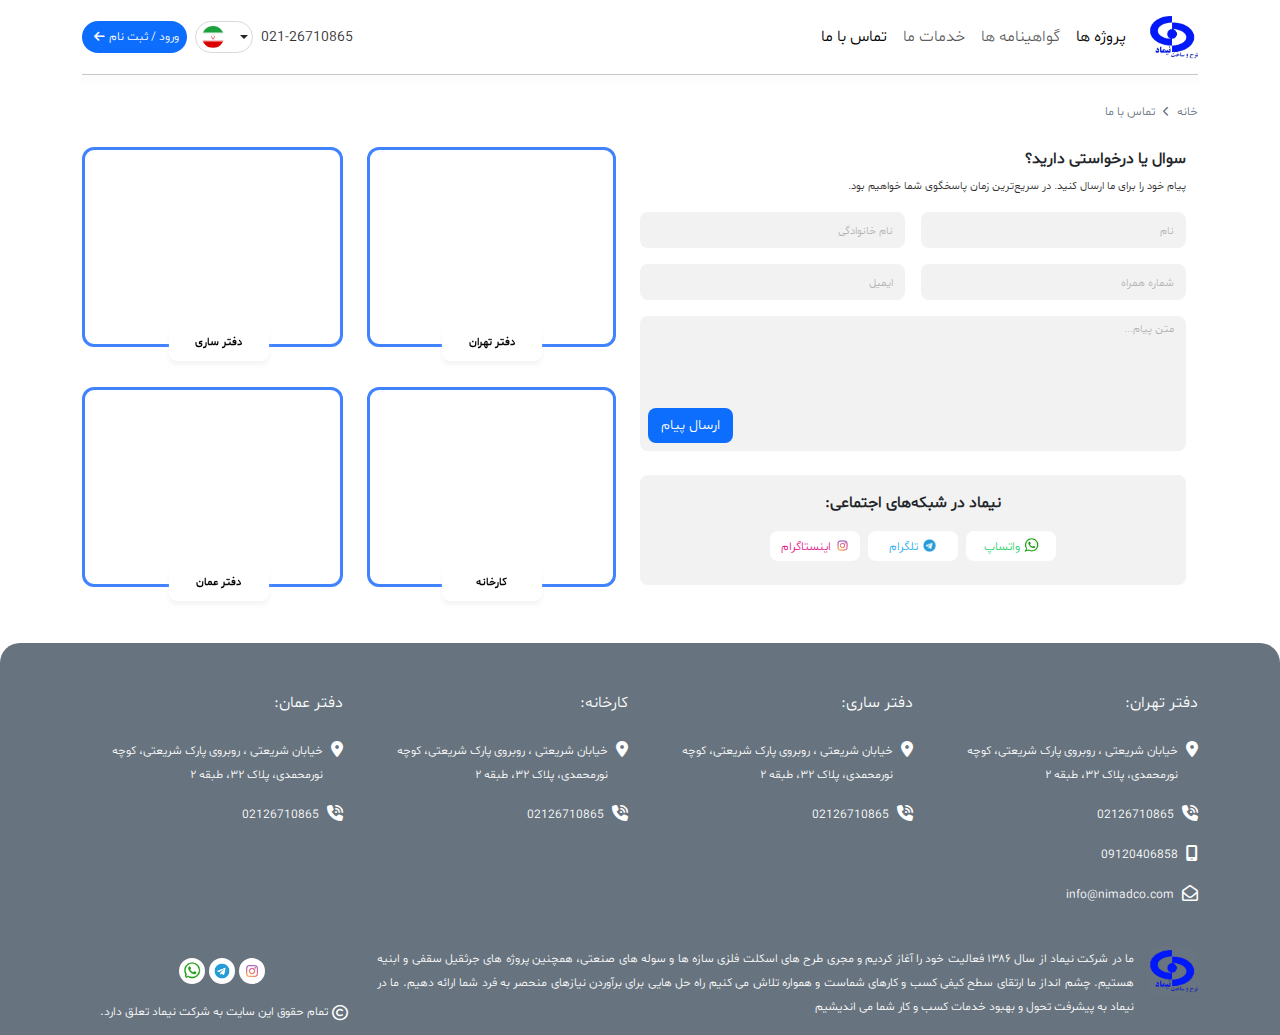
==== Nimad/contact.html @ c2ef2b97 "make contactUs" ====
<!DOCTYPE html>
<html lang="en">

<head>
  <meta charset="UTF-8">
  <meta http-equiv="X-UA-Compatible" content="IE=edge">
  <meta name="viewport" content="width=device-width, initial-scale=1.0">

  <link rel="stylesheet" href="./assets/css/bootstrap.rtl.min.css">
  <link rel="stylesheet" href="./assets/swiper/css/swiper-bundle.min.css">
  <link rel="stylesheet" href="./assets/fonts/Roboto/Roboto-Regular.ttf">
  <link rel="stylesheet" href="./assets/fonts/fontawesome-web/fontawesome-free-6.6.0-web/css/all.min.css">
  <link rel="stylesheet" href="./assets/css/fonts.css">
  <link rel="stylesheet" href="./assets/fonts/fontawesome-free-6.6.0-web/css/all.min.css">
  <link rel="stylesheet" href="./assets/css/style.css">
  <title>Nimad</title>
</head>

<body dir="rtl">
    <header>
      <nav class="navbar navbar-expand-lg">
        <div class="container">
          <a class="navbar-brand navbar-logo" href="index.html">
            <img src="./assets/img/nimadlogo.png" alt="logo" class="img-fluid logo">
          </a>
          <button class="navbar-toggler" type="button" data-bs-toggle="collapse" data-bs-target="#navbarSupportedContent"
            aria-controls="navbarSupportedContent" aria-expanded="false" aria-label="Toggle navigation">
            <span class="navbar-toggler-icon"></span>
          </button>
          <div class="collapse navbar-collapse" id="navbarSupportedContent">
            <ul class="navbar-nav me-auto mb-2 mb-lg-0">
              <li class="nav-item">
                <a class="nav-link active" aria-current="page" href="#">پروژه ها</a>
              </li>
              <li class="nav-item">
                <a class="nav-link" href="#">گواهینامه ها</a>
              </li>
              <li class="nav-item">
                <a class="nav-link" href="#"> خدمات ما</a>
              </li>
              <li class="nav-item">
                <a class="nav-link active" href="#">تماس با ما</a>
              </li>
            </ul>
            <div class="d-flex justify-content-center align-items-center gap-2">
              <div class="phone-number">
                <a href="tel:021-26710865">021-26710865</a>
              </div>
              <div class="dropdown-center change-lang d-flex">
                <a class="nav-link dropdown-toggle d-flex justify-content-center align-items-center flex-row-reverse gap-3"
                  href="#" id="languageDropdown" role="button" data-bs-toggle="dropdown" aria-expanded="false">
                  <img src="./assets/img/64px-Flag_of_Iran.svg.png" alt="iran-flag" srcset="" class="rounded-circle">
                </a>
                <ul class="dropdown-menu change-lang-menu" aria-labelledby="languageDropdown">
                  <li>
                    <a class="dropdown-item" href="#">
                      <img src="./assets/img/64px-Flag_of_Iran.svg.png" alt="iran-flag" srcset="" class="rounded-circle">
                    </a>
                  </li>
                  <li>
                    <a class="dropdown-item" href="#">
                      <img src="./assets/img/64px-Flag_of_the_United_Kingdom.png" alt="england-flag" srcset=""
                        class="rounded-circle">
                    </a>
                  </li>
                </ul>
              </div>
              <div class="register-login bg-primary d-flex align-items-center justify-content-center">
                <span class="d-flex align-items-center justify-content-center">
                  <a href="#">ورود / ثبت نام</a>
                  <i class="fa-solid fa-arrow-left mx-1"></i>
                </span>
              </div>
            </div>
          </div>
        </div>
      </nav>
      <div class="container">
        <hr class="header-line m-0">
      </div>
    </header>

    <section class="mt-4">
        <div class="container">
            <div class="above-link">
                <a href="index.html" class="link--color" style="font-size: 12px;">خانه</a>
                <i class="fa-solid fa-chevron-left p-1" style="font-size: 10px;"></i>
                <a href="contact.html" class="link--color" style="font-size: 12px;">تماس با ما</a>
            </div>
        </div>
    </section>


    <section class="mt-4">
        <div class="container">
            <div class="row m-0">
                <div class="col-12 col-md-6 col-lg-6 col-xl-6 pe-0">
                    <strong>سوال یا درخواستی دارید؟</strong>
                    <p style="font-size: 11px;" class="font-color mt-2">پیام خود را برای ما ارسال کنید. در سریع‌ترین زمان پاسخگوی شما خواهیم بود.</p>

                    <form class="contact-us-form" id="ContactUs">
                        <div class="d-flex gap-3 mb-3">
                          <input type="text" class="form-control input--bg border-0 rounded-3" id="firstName" placeholder="نام">
                          <input type="text" class="form-control input--bg border-0 rounded-3" id="lastName" placeholder="نام خانوادگی">
                        </div>
                        <div class="d-flex gap-3 mb-3">
                            <input type="text" class="form-control input--bg border-0 rounded-3" id="Mobile" placeholder="شماره همراه">
                            <input type="text" class="form-control input--bg border-0 rounded-3" id="Emial" placeholder="ایمیل">
                        </div>
                        <div class="message-box">
                            <textarea class="form-control input--bg border-0 rounded-bottom-0 rounded-top-3" id="messageArea" rows="3" placeholder="متن پیام..."></textarea>
                            <div class="submit-btn input--bg p-2 rounded-bottom-3">
                                <button type="submit" class="btn bg-primary text-white rounded-3" style="font-size: 14px;">ارسال پیام</button>
                            </div>
                        </div>
                    </form>

                    <div class="socila-media-box mt-4">
                        <div class="input--bg rounded-3">
                            <strong class="d-flex justify-content-center p-3">نیماد در شبکه‌های اجتماعی:</strong>
                            <div class="follow-on-social d-flex justify-content-center gap-2 pb-4">
                                <div class="whatsapp social-img bg-white rounded-3 d-flex justify-content-center align-items-center">
                                    <a href="#">
                                        <img src="/Nimad/assets/img/Whatsapp.png"  alt="whatsapp" srcset="">
                                        <span style="color:#25d366;font-size:12px">واتساپ</span>
                                    </a>
                                </div>
                                <div class="telegram social-img bg-white rounded-3 d-flex justify-content-center align-items-center">
                                    <a href="#">
                                        <img src="/Nimad/assets/img/Telegram.png"  alt="telegram" srcset="">
                                        <span style="color:#2aabee;font-size:12px">تلگرام</span>
                                    </a>
                                </div>
                                <div class="instagram social-img bg-white rounded-3 d-flex justify-content-center align-items-center">
                                    <a href="#">
                                        <img src="/Nimad/assets/img/instagram.png" alt="instagram" srcset="">
                                        <span style="color:#e21484;font-size:12px">اینستاگرام</span>
                                    </a>
                                </div>
                            </div>
                        </div>
                    </div>


                </div>
                <div class="col-12 col-md-6 col-lg-6 col-xl-6 pe-0">
                    <div class="row m-0 locations">
                      <div class="col-12 col-md-6 col-lg-6 col-xl-6 no-padding position-relative map-frame">
                        <iframe src="https://www.google.com/maps/embed?pb=!1m18!1m12!1m3!1d31740793.665716503!2d44.03292316937886!3d32.427908045393675!2m3!1f0!2f0!3f0!3m2!1i1024!2i768!4f13.1!3m3!1m2!1s0x3f8e0505ed1da971%3A0xa52694586902e38d!2sIran!5e0!3m2!1sen!2s!4v1694692237275!5m2!1sen!2s"
                          width="100%" height="200" style="border:3px solid #4182ff; border-radius: 12px;" allowfullscreen="" loading="lazy" referrerpolicy="no-referrer-when-downgrade"></iframe>
                          <span class="text-black d-flex justify-content-center bg-white rounded-3 font-color">دفتر تهران</span>
                      </div>
                      <div class="col-12 col-md-6 col-lg-6 col-xl-6 pe-0 no-padding position-relative map-frame custom-margin-second-frame">
                        <iframe src="https://www.google.com/maps/embed?pb=!1m18!1m12!1m3!1d31740793.665716503!2d44.03292316937886!3d32.427908045393675!2m3!1f0!2f0!3f0!3m2!1i1024!2i768!4f13.1!3m3!1m2!1s0x3f8e0505ed1da971%3A0xa52694586902e38d!2sIran!5e0!3m2!1sen!2s!4v1694692237275!5m2!1sen!2s"
                          width="100%" height="200" style="border:3px solid #4182ff; border-radius: 12px;" allowfullscreen="" loading="lazy" referrerpolicy="no-referrer-when-downgrade"></iframe>
                          <span class="text-black d-flex justify-content-center bg-white rounded-3 font-color">دفتر ساری</span>
                      </div>
            
                      <div class="col-12 col-md-6 col-lg-6 col-xl-6 mt-3 no-padding position-relative map-frame custom-margin">
                        <iframe src="https://www.google.com/maps/embed?pb=!1m18!1m12!1m3!1d31740793.665716503!2d44.03292316937886!3d32.427908045393675!2m3!1f0!2f0!3f0!3m2!1i1024!2i768!4f13.1!3m3!1m2!1s0x3f8e0505ed1da971%3A0xa52694586902e38d!2sIran!5e0!3m2!1sen!2s!4v1694692237275!5m2!1sen!2s"
                          width="100%" height="200" style="border:3px solid #4182ff; border-radius: 12px;" allowfullscreen="" loading="lazy" referrerpolicy="no-referrer-when-downgrade"></iframe>
                          <span class="text-black d-flex justify-content-center bg-white rounded-3 font-color">کارخانه‌</span>
                      </div>
                      <div class="col-12 col-md-6 col-lg-6 col-xl-6 mt-3 pe-0 no-padding position-relative map-frame custom-margin">
                        <iframe src="https://www.google.com/maps/embed?pb=!1m18!1m12!1m3!1d31740793.665716503!2d44.03292316937886!3d32.427908045393675!2m3!1f0!2f0!3f0!3m2!1i1024!2i768!4f13.1!3m3!1m2!1s0x3f8e0505ed1da971%3A0xa52694586902e38d!2sIran!5e0!3m2!1sen!2s!4v1694692237275!5m2!1sen!2s"
                          width="100%" height="200" style="border:3px solid #4182ff; border-radius: 12px;" allowfullscreen="" loading="lazy" referrerpolicy="no-referrer-when-downgrade"></iframe>
                          <span class="text-black d-flex justify-content-center bg-white rounded-3 font-color">دفتر عمان</span>
                      </div>
                    </div>
                  </div>
            </div>
        </div>


    </section>
            








    <footer class="mt-5">
        <div class="bg--section footer-section">
          <div class="container">
            <div class="row footer-content d-flex justify-content-center align-items-start">
              <div class="col-12 col-md-3 col-lg-3 col-xl-3 mt-5">
                <span>دفتر تهران:</span>
                <div class="footer-info d-flex mt-4">
                  <div class="footer-icon">
                    <i class="fa-solid fa-location-dot text-white"></i>
                  </div>
                  <p class="contact-info mx-2 text-white">
                    خیابان شریعتی ، روبروی پارک شریعتی، کوچه نورمحمدی، پلاک ۳۲، طبقه ۲
                  </p>
                </div>
                <div class="footer-info d-flex">
                  <div class="footer-icon">
                    <i class="fa-solid fa-phone-volume text-white"></i>
                  </div>
                  <p class="contact-info mx-2 text-white">
                    02126710865
                  </p>
                </div>
                <div class="footer-info d-flex">
                  <div class="footer-icon">
                    <i class="fa-solid fa-mobile-screen text-white"></i>
                  </div>
                  <p class="contact-info mx-2 text-white">
                    09120406858
                  </p>
                </div>
                <div class="footer-info d-flex">
                  <div class="footer-icon">
                    <i class="fa-regular fa-envelope-open text-white"></i>
                  </div>
                  <p class="contact-info mx-2 text-justify text-white">
                    info@nimadco.com
                  </p>
                </div>
              </div>
              <div class="col-12 col-md-3 col-lg-3 col-xl-3 mt-5">
                <span>دفتر ساری:</span>
                <div class="footer-info d-flex mt-4">
                  <div class="footer-icon">
                    <i class="fa-solid fa-location-dot text-white"></i>
                  </div>
                  <p class="contact-info mx-2 text-white">
                    خیابان شریعتی ، روبروی پارک شریعتی، کوچه نورمحمدی، پلاک ۳۲، طبقه ۲
                  </p>
                </div>
                <div class="footer-info d-flex">
                  <div class="footer-icon">
                    <i class="fa-solid fa-phone-volume text-white"></i>
                  </div>
                  <p class="contact-info mx-2 text-white">
                    02126710865
                  </p>
                </div>
              </div>
              <div class="col-12 col-md-3 col-lg-3 col-xl-3 mt-5">
                <span>کارخانه‌:</span>
                <div class="footer-info d-flex mt-4">
                  <div class="footer-icon">
                    <i class="fa-solid fa-location-dot text-white"></i>
                  </div>
                  <p class="contact-info mx-2 text-white">
                    خیابان شریعتی ، روبروی پارک شریعتی، کوچه نورمحمدی، پلاک ۳۲، طبقه ۲
                  </p>
                </div>
                <div class="footer-info d-flex">
                  <div class="footer-icon">
                    <i class="fa-solid fa-phone-volume text-white"></i>
                  </div>
                  <p class="contact-info mx-2 text-white">
                    02126710865
                  </p>
                </div>
              </div>
              <div class="col-12 col-md-3 col-lg-3 col-xl-3 mt-5">
                <span>دفتر عمان:</span>
                <div class="footer-info d-flex mt-4">
                  <div class="footer-icon">
                    <i class="fa-solid fa-location-dot icon-color text-white"></i>
                  </div>
                  <p class="contact-info mx-2 text-white">
                    خیابان شریعتی ، روبروی پارک شریعتی، کوچه نورمحمدی، پلاک ۳۲، طبقه ۲
                  </p>
                </div>
                <div class="footer-info d-flex">
                  <div class="footer-icon">
                    <i class="fa-solid fa-phone-volume text-white"></i>
                  </div>
                  <p class="contact-info mx-2 text-white">
                    02126710865
                  </p>
                </div>
              </div>
    
              <div class="footer-about mt-4 d-flex align-items-center">
                <div class="col-12 col-md-9 col-lg-9 col-xl-9">
                  <div class="footer-logo d-flex">
                    <img src="/Nimad/assets/img/nimadlogo.png" alt="footer-logo" srcset="" class="footer-logo-img">
                    <p class="text-white mx-3">
                      ما در شرکت نیماد از سال ۱۳۸۶ فعالیت خود را آغاز کردیم و مجری طرح های اسکلت فلزی سازه ها و سوله های صنعتی، همچنین پروژه های جرثقیل سقفی و ابنیه هستیم. چشم انداز ما ارتقای سطح کیفی کسب و کارهای شماست و همواره تلاش می کنیم راه حل هایی برای برآوردن نیازهای منحصر به فرد شما ارائه دهیم. ما در نیماد به پیشرفت تحول و بهبود خدمات کسب و کار شما می اندیشیم
                    </p>
                  </div>
                </div>
                <div class="col-12 col-md-3 col-lg-3 col-xl-3 d-flex flex-column align-items-center gap-2">
                  <div class="footer-socila-media ">
                    <a href="#">
                      <img src="/Nimad/assets/img/instagram.png" alt="instagram" class="bg-white rounded-circle p-1">
                    </a>
                    <a href="#">
                      <img src="/Nimad/assets/img/Telegram.png" alt="telegram" class="bg-white rounded-circle p-1">
                    </a>
                    <a href="#">
                      <img src="/Nimad/assets/img/Whatsapp.png" alt="whatsapp" class="bg-white rounded-circle p-1">
                    </a>
                  </div>
                  <div class="copy-write-txt text-center mt-2 d-flex align-items-center">
                    <i class="fa-regular fa-copyright text-white"></i>
                    <span class="copy-write mx-1">تمام حقوق این سایت به شرکت نیماد تعلق دارد.</span>
                  </div>
                </div>
              </div>
            </div>
          </div>
        </div>
    </footer>
      
      
    <script src="./assets/scripts/bootstrap.bundle.min.js"></script>
    <script src="./assets/swiper/js/swiper-bundle.min.js"></script>
    <script src="./assets/scripts/script.js"></script>
</body>
</html>
---- Nimad/assets/css/fonts.css ----
@font-face {
    font-family: 'shabnam';
    src: url('/Nimad/assets/fonts/Shabnam.ttf');
  }


  @font-face {
    font-family: 'shabnam-light';
    src: url('/Nimad/assets/fonts/Shabnam-Light.ttf');
  }
---- Nimad/assets/css/style.css ----
:root {
    --primary-color: #4182ff;
    --font-color: #303030;
    --secondry-font-color: #b4b4b4;
    --secondary-font-color: #fff;
    --font-family: 'shabnam-light';
    --font-family-en: 'Roboto';
    --font-size-base: 16px;
    --font-weight-normal: 400;
    --font-weight-bold: 600;
    --font-weight: 500;
    --content-color: #67737e;
    --font-size: 13px;
    --blog-color: #737373;
    --input-bg:#f2f2f2;
}

body {
    font-family: var(--font-family);
    font-size: var(--font-size-base);
    font-weight: var(--font-weight-normal);
}

h1,
h2,
h3,
h4,
h5,
h6 {
    font-weight: var(--font-weight-bold);
}

a {
    color: var(--font-color);
    text-decoration: none;
}

.link--color{
    color: var(--content-color);
}

span {
    color: var(--secondary-font-color);
    text-decoration: none;
}

.p-font-size {
    font-size: var(--font-size);
    font-weight: var(--font-weight);
}

.bg--section {
    background-color: var(--content-color);
}

.text--font-weight {
    font-weight: var(--font-weight-bold);
}

.text-primary {
    color: var(--primary-color);
}

.text--secondary {
    color: var(--secondry-font-color);
    font-size: 11px;
}

.icon-color {
    --secondary-font-color: #fff;
}

.input--bg{
    background-color: var(--input-bg);
}
.font-color {
    color: var(--font-color);
}

.bg--primary {
    background-color: var(--primary-color);
}

.bg--secondary {
    background-color: var(--secondary-color);
}

.blog--color {
    color: var(--blog-color);
}

.navbar-logo .logo,.footer-logo .footer-logo-img{
    width: 48px;
    max-width: 250px;
    height: 48px;
}

.phone-number a {
    font-size: 14px;
    font-weight: 500;
}

.change-lang {
    width: 58px;
    height: 32px;
    border-radius: 16px;
    border: solid 0.5px #d9d9d9;
    background-color: #fff;
}

.register-login {
    width: 105px;
    height: 32px;
    border-radius: 16px;
}

.register-login i{
    font-size: 12px;
}

.register-login span a {
    font-size: 12px;
    font-weight: 500;
    color: var(--secondary-font-color);
}

.change-lang .change-lang-menu {
    border-radius: 16px;
    border-color: none !important;
}

.change-lang .nav-link img,
.change-lang-menu .dropdown-item img {
    width: 22px;
    height: 22px;
}

.change-lang .change-lang-menu {
    min-width: 57px;
    margin-top: 3px;
}

.change-lang-menu .dropdown-item {
    text-align: left;
    padding-left: 6px;
}

.about-section h3 {
    color: var(--font-color);
    font-size: 16px;
    font-family: var(--font-family);
}

.about-section p {
    font-size: 12px;
    color: var(--content-color);
    line-height: normal;
    text-align: justify;
    font-family: var(--font-family);

}

.our-projects .project {
    width: 148px;
    height: 59px;
    margin: 0 0 16px 20px;
    padding: 15px 22px 16px 23px;
    border-radius: 13px;
    box-shadow: 0 15px 60px 0 rgba(101, 153, 255, 0.25);
    background-color: #fff;
}

.our-projects .project .icon {
    width: 28px;
    height: 28px;
    flex-grow: 0;
    margin: 0 0 0 6px;
    padding: 6px;
    border-radius: 50%;
}

.our-projects .project .icon-1 {
    background-color: #ddffd8;
}

.our-projects .project .icon-2 {
    background-color: #d4f2ff;
}

.our-projects .project .icon-3 {
    background-color: #ffead4;
}

.our-projects .project .icon-4 {
    background-color: #ffd4e2;
}

.services-tex h5 {
    font-size: 14px;
}

.services-div .services-img img {
    object-fit: cover;
    height: 124px;
}

.rounded-arrow {
    bottom: 15px;
}

.rounded-arrow>span {
    width: 30px;
    height: 30px;
}

.services-div {
    transition: transform 0.3s ease;
}

.services-div:hover .services-img img {
    transform: scale(1.1);
}

.services-div:hover .services-text-info p {
    color: var(--primary-color);
}

.services-img img {
    transition: transform 0.3s ease;
}

.request-section .request-img-text {
    height: 190px;
}

.request-section .request-img-text img {
    width: 206px;
}

.request-from h6,
.request-from p {
    color: var(--secondary-font-color) !important;
}

.request-sec {
    margin-top: 10rem;
    ;
}

.request-from-dropdown button::after {
    display: none !important;
}

.request-from .form .input-form,
.request-from .request-from-dropdown button,
.request-from .request-from-dropdown .dropdown-menu {
    width: 160px;
}

.request-from .form .input-form:hover {
    border-color: var(--primary-color);
    box-shadow: none !important;
}

.request-from .form .input-form:focus,
.request-from .request-from-dropdown button:focus {
    box-shadow: none !important;
}

.request-from .form .send-btn {
    width: 130px;
}

.request-from .form .btn:focus {
    border: none !important;
}

.certificate-sec {
    background-color: rgba(65, 130, 255, 0.15);
    height: 100px;
}

.certificate-sec p {
    padding-top: 4rem;
}

.certificate-photo img {
    width: 100px;
    height: 100px;
    margin: 0 auto;
    right: 0;
    left: 0;
    bottom: -3rem;
}

.blog-img {
    padding: 8px 8px 12px;
    border: solid 0.5px #d9d9d9;
}

.blog-img h3 {
    font-size: 12px;
    color: var(--font-color);
}

.blog-date .truncate-text {
    display: -webkit-box;
    -webkit-line-clamp: 2;
    -webkit-box-orient: vertical;
    overflow: hidden;
    text-overflow: ellipsis;
    line-height: 1.5;
    max-height: 3em;
}

.blog-swiper {
    padding-bottom: 4rem;
}

.blog-swiper .swiper-pagination-bullet {
    background-color: #e8f1f8;
    opacity: 1;
    transition: all 0.3s ease;
}

.blog-swiper .swiper-pagination-bullet-active {
    width: 25px;
    height: 8px;
    background-color: #007bff;
    border-radius: 20px;
}


.my-project-swiper {
    background: url("/Nimad/assets/img/2-2\ 1.png");
    height: 302px;
}

.project-swiper {
    width: 92%;
    height: 160px;
}


.my-project-swiper .swiper-wrapper .swiper-slide img {
    width: 100%;
    height: 100%;
    border-radius: 12px;
    object-fit: cover;
}



.my-project-swiper .btn-circle {
    background-color: white;
    border-radius: 50%;
    width: 30px;
    height: 30px;
    display: flex;
    align-items: center;
    justify-content: center;
    box-shadow: 0 2px 5px rgba(0, 0, 0, 0.2);
    cursor: pointer;
    top:calc(50% + 6px);
}

.my-project-swiper .swiper-button-prev::after,
.my-project-swiper .swiper-button-next::after {
    font-size: 12px;
}

.footer-content .footer-info p{
    font-size: 12px;
    line-height: 1.5rem;
}
  
.footer-about .footer-logo p,
.footer-about .copy-write{
    text-align: justify;
    font-size: 12px;
    line-height: 1.5rem;
}

.footer-section{
    border-radius: 20px 20px 0 0;
}

.footer-socila-media img{
    width: 26px;
    height: 26px;
}




/* .inner-curve-right {
    --r: 10px;  
    --s: 30px;  
    --a: 20deg;
  
    width: 100%;
    aspect-ratio: 1;
    background: transparent;
    border-radius: var(--r);
    --_m:/var(--r) calc(2*var(--r)) no-repeat
      radial-gradient(100% 50% at left,#000 calc(100% - 1px),#0000);
    --_d:(var(--s) + var(--r))*cos(var(--a));
    mask:
      100% calc(50% + var(--_d)) var(--_m),100% calc(50% - var(--_d)) var(--_m),
      radial-gradient(var(--s) at calc(100% + sin(var(--a))*var(--s)) 50% ,
        #0000 100%,#000 calc(100% + 1px)) calc(var(--r)*(sin(var(--a)) - 1)) 0 no-repeat,
      linear-gradient(#000 calc(50% - var(--_d)),#0000 0 calc(50% + var(--_d)),#000 0);
  }


  
.inner-curve-left {
    --r: 10px;  
    --s: 30px;  
    --a: 20deg; 
  
    width: 100%;
    height: 100%;

    aspect-ratio: 1;
    background: transparent;
    border-radius: var(--r);
    --_m:/var(--r) calc(2*var(--r)) no-repeat
      radial-gradient(100% 50% at right,#000 calc(100% - 1px),#0000);
    --_d:(var(--s) + var(--r))*cos(var(--a));
    mask:
      0 calc(50% + var(--_d)) var(--_m),0 calc(50% - var(--_d)) var(--_m),
      radial-gradient(var(--s) at calc(-1*sin(var(--a))*var(--s)) 50% ,
        #0000 100%,#000 calc(100% + 1px)) calc(var(--r)*(1 - sin(var(--a)))) 0 no-repeat,
      linear-gradient(#000 calc(50% - var(--_d)),#0000 0 calc(50% + var(--_d)),#000 0);
  } */

.header-line{
    height: 0.5px;
    background-color: #D9D9D9;
    box-shadow: 0 4px 4px 0 rgba(0, 0, 0, 0.25);
}

.above-link i{
    color: var(--content-color) !important;
}

#ContactUs input::placeholder,
#ContactUs textarea::placeholder{
  font-size: 11px;
  color:var(--secondry-font-color);
}

#ContactUs input:focus,
#ContactUs textarea:focus{
  outline: none !important;
  box-shadow: none !important;
  background-color: #f2f2f2;
}

#ContactUs textarea{
    resize: none;
}

.message-box .submit-btn{
    text-align: left;
}

.follow-on-social .social-img {
    width: 90px;
    height: 30px;
}

.socila-media-box .social-img img{
    width: 15px;
    height: 15px;
}

.map-frame span{
    width: 100px;
    height: 35px;
    position: absolute;
    bottom: -6px;
    left: 0;
    margin: 0 auto;
    right: 0;
    text-align: center;
    align-items: center;
    box-shadow: 0 4px 4px 0 rgba(217, 217, 217, 0.3);
    font-weight: 600;
    font-size: 11px;
}

.custom-margin{
    margin-top: 2rem !important;
}

@media only screen and (max-width: 768px) {
    .footer-about{
        flex-direction: column;
    }
    .no-padding{
        padding: 0 !important;
    }
    .locations{
        margin-top: 3rem !important;
    }
    .custom-margin-second-frame{
        margin-top: 2rem !important;
    }



}
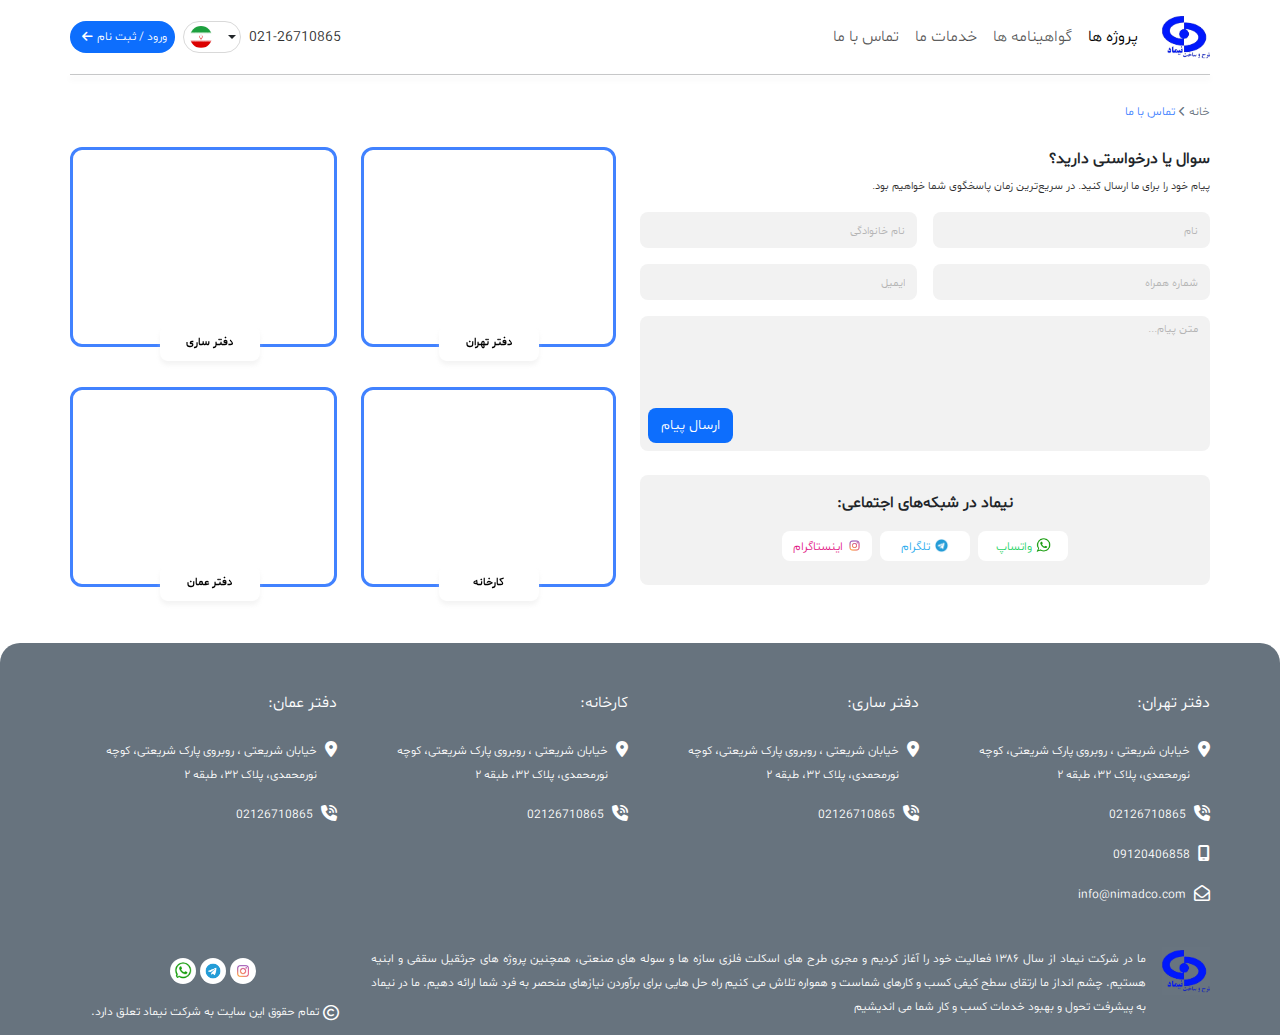
==== commit 3b21694d: "finallCommit" ====
--- a/Nimad/contact.html
+++ b/Nimad/contact.html
@@ -17,84 +17,85 @@
 </head>
 
 <body dir="rtl">
-    <header>
-      <nav class="navbar navbar-expand-lg">
-        <div class="container">
-          <a class="navbar-brand navbar-logo" href="index.html">
-            <img src="./assets/img/nimadlogo.png" alt="logo" class="img-fluid logo">
-          </a>
-          <button class="navbar-toggler" type="button" data-bs-toggle="collapse" data-bs-target="#navbarSupportedContent"
-            aria-controls="navbarSupportedContent" aria-expanded="false" aria-label="Toggle navigation">
-            <span class="navbar-toggler-icon"></span>
-          </button>
-          <div class="collapse navbar-collapse" id="navbarSupportedContent">
-            <ul class="navbar-nav me-auto mb-2 mb-lg-0">
-              <li class="nav-item">
-                <a class="nav-link active" aria-current="page" href="#">پروژه ها</a>
-              </li>
-              <li class="nav-item">
-                <a class="nav-link" href="#">گواهینامه ها</a>
-              </li>
-              <li class="nav-item">
-                <a class="nav-link" href="#"> خدمات ما</a>
-              </li>
-              <li class="nav-item">
-                <a class="nav-link active" href="#">تماس با ما</a>
-              </li>
-            </ul>
-            <div class="d-flex justify-content-center align-items-center gap-2">
-              <div class="phone-number">
-                <a href="tel:021-26710865">021-26710865</a>
-              </div>
-              <div class="dropdown-center change-lang d-flex">
-                <a class="nav-link dropdown-toggle d-flex justify-content-center align-items-center flex-row-reverse gap-3"
-                  href="#" id="languageDropdown" role="button" data-bs-toggle="dropdown" aria-expanded="false">
-                  <img src="./assets/img/64px-Flag_of_Iran.svg.png" alt="iran-flag" srcset="" class="rounded-circle">
-                </a>
-                <ul class="dropdown-menu change-lang-menu" aria-labelledby="languageDropdown">
-                  <li>
-                    <a class="dropdown-item" href="#">
-                      <img src="./assets/img/64px-Flag_of_Iran.svg.png" alt="iran-flag" srcset="" class="rounded-circle">
-                    </a>
-                  </li>
-                  <li>
-                    <a class="dropdown-item" href="#">
-                      <img src="./assets/img/64px-Flag_of_the_United_Kingdom.png" alt="england-flag" srcset=""
-                        class="rounded-circle">
-                    </a>
-                  </li>
-                </ul>
-              </div>
-              <div class="register-login bg-primary d-flex align-items-center justify-content-center">
-                <span class="d-flex align-items-center justify-content-center">
-                  <a href="#">ورود / ثبت نام</a>
-                  <i class="fa-solid fa-arrow-left mx-1"></i>
-                </span>
-              </div>
+  <header>
+    <nav class="navbar navbar-expand-lg">
+      <div class="container p-0">
+        <a class="navbar-brand navbar-logo" href="#">
+          <img src="./assets/img/nimadlogo.png" alt="logo" class="img-fluid logo">
+        </a>
+        <button class="navbar-toggler" type="button" data-bs-toggle="collapse" data-bs-target="#navbarSupportedContent"
+          aria-controls="navbarSupportedContent" aria-expanded="false" aria-label="Toggle navigation">
+          <span class="navbar-toggler-icon"></span>
+        </button>
+        <div class="collapse navbar-collapse" id="navbarSupportedContent">
+          <ul class="navbar-nav me-auto mb-2 mb-lg-0">
+            <li class="nav-item">
+              <a class="nav-link active" aria-current="page" href="#">پروژه ها</a>
+            </li>
+            <li class="nav-item">
+              <a class="nav-link" href="#">گواهینامه ها</a>
+            </li>
+            <li class="nav-item">
+              <a class="nav-link" href="services.html"> خدمات ما</a>
+            </li>
+            <li class="nav-item">
+              <a class="nav-link" href="/Nimad/contact.html">تماس با ما</a>
+            </li>
+          </ul>
+          <div class="d-flex justify-content-center align-items-center gap-2">
+            <div class="phone-number">
+              <a href="tel:021-26710865">021-26710865</a>
+            </div>
+            <div class="dropdown-center change-lang d-flex">
+              <a class="nav-link dropdown-toggle d-flex justify-content-center align-items-center flex-row-reverse gap-3"
+                href="#" id="languageDropdown" role="button" data-bs-toggle="dropdown" aria-expanded="false">
+                <img src="./assets/img/64px-Flag_of_Iran.svg.png" alt="iran-flag" srcset="" class="rounded-circle">
+              </a>
+              <ul class="dropdown-menu change-lang-menu" aria-labelledby="languageDropdown">
+                <li>
+                  <a class="dropdown-item d-flex flex-row-reverse px-1" href="#">
+                    <img src="./assets/img/64px-Flag_of_Iran.svg.png" alt="iran-flag" srcset="" class="rounded-circle">
+                    <span class="font-color px-1">Fa</span>
+                  </a>
+                </li>
+                <li>
+                  <a class="dropdown-item d-flex flex-row-reverse px-1" href="#">
+                    <img src="./assets/img/64px-Flag_of_the_United_Kingdom.png" alt="england-flag" srcset="" class="rounded-circle">
+                    <span class="font-color px-1">En</span>
+                  </a>
+                </li>
+              </ul>
+            </div>
+            <div class="register-login bg-primary d-flex align-items-center justify-content-center">
+              <span class="d-flex align-items-center justify-content-center">
+                <a href="#" data-bs-toggle="modal" data-bs-target="#loginRegisterModal">ورود / ثبت نام</a>
+                <i class="fa-solid fa-arrow-left mx-1"></i>
+              </span>
             </div>
           </div>
         </div>
-      </nav>
-      <div class="container">
-        <hr class="header-line m-0">
       </div>
-    </header>
+    </nav>
+    <div class="container p-0">
+      <hr class="header-line m-0">
+    </div>
+  </header>
 
     <section class="mt-4">
-        <div class="container">
+        <div class="container p-0">
             <div class="above-link">
                 <a href="index.html" class="link--color" style="font-size: 12px;">خانه</a>
-                <i class="fa-solid fa-chevron-left p-1" style="font-size: 10px;"></i>
-                <a href="contact.html" class="link--color" style="font-size: 12px;">تماس با ما</a>
+                <i class="fa-solid fa-chevron-left" style="font-size: 10px;"></i>
+                <a href="contact.html" class="text--primary" style="font-size: 12px;">تماس با ما</a>
             </div>
         </div>
     </section>
 
 
     <section class="mt-4">
-        <div class="container">
+        <div class="container p-0">
             <div class="row m-0">
-                <div class="col-12 col-md-6 col-lg-6 col-xl-6 pe-0">
+                <div class="col-12 col-md-6 col-lg-6 col-xl-6 px-0">
                     <strong>سوال یا درخواستی دارید؟</strong>
                     <p style="font-size: 11px;" class="font-color mt-2">پیام خود را برای ما ارسال کنید. در سریع‌ترین زمان پاسخگوی شما خواهیم بود.</p>
 
@@ -184,7 +185,7 @@
 
     <footer class="mt-5">
         <div class="bg--section footer-section">
-          <div class="container">
+          <div class="container p-0">
             <div class="row footer-content d-flex justify-content-center align-items-start">
               <div class="col-12 col-md-3 col-lg-3 col-xl-3 mt-5">
                 <span>دفتر تهران:</span>
@@ -279,7 +280,7 @@
                 </div>
               </div>
     
-              <div class="footer-about mt-4 d-flex align-items-center">
+              <div class="footer-about mt-4 d-flex flex-column flex-sm-row align-items-center">
                 <div class="col-12 col-md-9 col-lg-9 col-xl-9">
                   <div class="footer-logo d-flex">
                     <img src="/Nimad/assets/img/nimadlogo.png" alt="footer-logo" srcset="" class="footer-logo-img">
--- a/Nimad/assets/css/style.css
+++ b/Nimad/assets/css/style.css
@@ -12,8 +12,10 @@
     --content-color: #67737e;
     --font-size: 13px;
     --blog-color: #737373;
-    --input-bg:#f2f2f2;
-}
+    --input-bg: #f2f2f2;
+}
+
+
 
 body {
     font-family: var(--font-family);
@@ -35,7 +37,7 @@
     text-decoration: none;
 }
 
-.link--color{
+.link--color {
     color: var(--content-color);
 }
 
@@ -57,8 +59,8 @@
     font-weight: var(--font-weight-bold);
 }
 
-.text-primary {
-    color: var(--primary-color);
+.text--primary {
+    color: var(--primary-color) !important;
 }
 
 .text--secondary {
@@ -70,9 +72,10 @@
     --secondary-font-color: #fff;
 }
 
-.input--bg{
+.input--bg {
     background-color: var(--input-bg);
 }
+
 .font-color {
     color: var(--font-color);
 }
@@ -89,7 +92,8 @@
     color: var(--blog-color);
 }
 
-.navbar-logo .logo,.footer-logo .footer-logo-img{
+.navbar-logo .logo,
+.footer-logo .footer-logo-img {
     width: 48px;
     max-width: 250px;
     height: 48px;
@@ -114,7 +118,7 @@
     border-radius: 16px;
 }
 
-.register-login i{
+.register-login i {
     font-size: 12px;
 }
 
@@ -141,8 +145,7 @@
 }
 
 .change-lang-menu .dropdown-item {
-    text-align: left;
-    padding-left: 6px;
+    /* text-align: left; */
 }
 
 .about-section h3 {
@@ -338,13 +341,13 @@
 
 .project-swiper {
     width: 92%;
-    height: 160px;
+    height: 180px;
 }
 
 
 .my-project-swiper .swiper-wrapper .swiper-slide img {
     width: 100%;
-    height: 100%;
+    height: calc(100% - 15px);
     border-radius: 12px;
     object-fit: cover;
 }
@@ -361,7 +364,7 @@
     justify-content: center;
     box-shadow: 0 2px 5px rgba(0, 0, 0, 0.2);
     cursor: pointer;
-    top:calc(50% + 6px);
+    top: calc(50% + 6px);
 }
 
 .my-project-swiper .swiper-button-prev::after,
@@ -369,23 +372,23 @@
     font-size: 12px;
 }
 
-.footer-content .footer-info p{
+.footer-content .footer-info p {
     font-size: 12px;
     line-height: 1.5rem;
 }
-  
+
 .footer-about .footer-logo p,
-.footer-about .copy-write{
+.footer-about .copy-write {
     text-align: justify;
     font-size: 12px;
     line-height: 1.5rem;
 }
 
-.footer-section{
+.footer-section {
     border-radius: 20px 20px 0 0;
 }
 
-.footer-socila-media img{
+.footer-socila-media img {
     width: 26px;
     height: 26px;
 }
@@ -393,76 +396,74 @@
 
 
 
-/* .inner-curve-right {
-    --r: 10px;  
-    --s: 30px;  
+.inner-curve-right {
+    --r: 10px;
+    --s: 30px;
     --a: 20deg;
-  
+
     width: 100%;
     aspect-ratio: 1;
     background: transparent;
     border-radius: var(--r);
-    --_m:/var(--r) calc(2*var(--r)) no-repeat
-      radial-gradient(100% 50% at left,#000 calc(100% - 1px),#0000);
-    --_d:(var(--s) + var(--r))*cos(var(--a));
+    --_m: /var(--r) calc(2*var(--r)) no-repeat radial-gradient(100% 50% at left, #000 calc(100% - 1px), #0000);
+    --_d: (var(--s) + var(--r))*cos(var(--a));
     mask:
-      100% calc(50% + var(--_d)) var(--_m),100% calc(50% - var(--_d)) var(--_m),
-      radial-gradient(var(--s) at calc(100% + sin(var(--a))*var(--s)) 50% ,
-        #0000 100%,#000 calc(100% + 1px)) calc(var(--r)*(sin(var(--a)) - 1)) 0 no-repeat,
-      linear-gradient(#000 calc(50% - var(--_d)),#0000 0 calc(50% + var(--_d)),#000 0);
-  }
-
-
-  
+        100% calc(50% + var(--_d)) var(--_m), 100% calc(50% - var(--_d)) var(--_m),
+        radial-gradient(var(--s) at calc(100% + sin(var(--a))*var(--s)) 50%,
+            #0000 100%, #000 calc(100% + 1px)) calc(var(--r)*(sin(var(--a)) - 1)) 0 no-repeat,
+        linear-gradient(#000 calc(50% - var(--_d)), #0000 0 calc(50% + var(--_d)), #000 0);
+}
+
+
+
 .inner-curve-left {
-    --r: 10px;  
-    --s: 30px;  
-    --a: 20deg; 
-  
+    --r: 10px;
+    --s: 30px;
+    --a: 20deg;
+
     width: 100%;
     height: 100%;
 
     aspect-ratio: 1;
     background: transparent;
     border-radius: var(--r);
-    --_m:/var(--r) calc(2*var(--r)) no-repeat
-      radial-gradient(100% 50% at right,#000 calc(100% - 1px),#0000);
-    --_d:(var(--s) + var(--r))*cos(var(--a));
+    --_m: /var(--r) calc(2*var(--r)) no-repeat radial-gradient(100% 50% at right, #000 calc(100% - 1px), #0000);
+    --_d: (var(--s) + var(--r))*cos(var(--a));
     mask:
-      0 calc(50% + var(--_d)) var(--_m),0 calc(50% - var(--_d)) var(--_m),
-      radial-gradient(var(--s) at calc(-1*sin(var(--a))*var(--s)) 50% ,
-        #0000 100%,#000 calc(100% + 1px)) calc(var(--r)*(1 - sin(var(--a)))) 0 no-repeat,
-      linear-gradient(#000 calc(50% - var(--_d)),#0000 0 calc(50% + var(--_d)),#000 0);
-  } */
-
-.header-line{
+        0 calc(50% + var(--_d)) var(--_m), 0 calc(50% - var(--_d)) var(--_m),
+        radial-gradient(var(--s) at calc(-1*sin(var(--a))*var(--s)) 50%,
+            #0000 100%, #000 calc(100% + 1px)) calc(var(--r)*(1 - sin(var(--a)))) 0 no-repeat,
+        linear-gradient(#000 calc(50% - var(--_d)), #0000 0 calc(50% + var(--_d)), #000 0);
+}
+
+.header-line {
     height: 0.5px;
     background-color: #D9D9D9;
     box-shadow: 0 4px 4px 0 rgba(0, 0, 0, 0.25);
 }
 
-.above-link i{
+.above-link i {
     color: var(--content-color) !important;
 }
 
 #ContactUs input::placeholder,
-#ContactUs textarea::placeholder{
-  font-size: 11px;
-  color:var(--secondry-font-color);
+#ContactUs textarea::placeholder {
+    font-size: 11px;
+    color: var(--secondry-font-color);
 }
 
 #ContactUs input:focus,
-#ContactUs textarea:focus{
-  outline: none !important;
-  box-shadow: none !important;
-  background-color: #f2f2f2;
-}
-
-#ContactUs textarea{
+#ContactUs textarea:focus {
+    outline: none !important;
+    box-shadow: none !important;
+    background-color: #f2f2f2;
+}
+
+#ContactUs textarea {
     resize: none;
 }
 
-.message-box .submit-btn{
+.message-box .submit-btn {
     text-align: left;
 }
 
@@ -471,12 +472,12 @@
     height: 30px;
 }
 
-.socila-media-box .social-img img{
+.socila-media-box .social-img img {
     width: 15px;
     height: 15px;
 }
 
-.map-frame span{
+.map-frame span {
     width: 100px;
     height: 35px;
     position: absolute;
@@ -491,24 +492,286 @@
     font-size: 11px;
 }
 
-.custom-margin{
+.custom-margin {
     margin-top: 2rem !important;
 }
 
+
+.main-swiper .btn-circle-primary {
+    background-color: #4182ff26;
+    border-radius: 50%;
+    width: 38px;
+    height: 38px;
+    display: flex;
+    align-items: center;
+    justify-content: center;
+    /* box-shadow: 0 2px 5px rgba(0, 0, 0, 0.2); */
+    cursor: pointer;
+    top: calc(50% + 3px);
+}
+
+.main-swiper .swiper-button-prev::after,
+.main-swiper .swiper-button-next::after {
+    font-size: 14px;
+}
+
+
+.main-swiper .swiper-button-prev {
+    left: -18px !important;
+}
+
+.main-swiper .swiper-button-next {
+    right: -18px !important;
+}
+
+
+
+.project-swiper .project-info-text {
+    height: 30px;
+    top: -15px;
+    width: 80%;
+}
+
+.project-swiper .project-info-text h6 {
+    line-height: 30px;
+}
+
+
+
+#loginModal .input-group,
+.login-btn,
+.login-google-btn{
+    height: 40px;
+    font-size: 12px;
+}
+
+.login-google-btn{
+    border: 1px solid #d9d9d9;
+}
+
+.login-google-btn:focus{
+    border: 1px solid var(--primary-color) !important;
+}
+
+.google-img{
+    width: 15px;
+    height: 15px;
+}
+
+.remember-pass input:focus{
+    box-shadow: none !important;
+}
+
+#loginModal .input-group input,
+#loginModal .input-group span{
+    border: none !important;
+    font-size: 12px;
+    box-shadow: none !important; 
+}
+
+#loginModal .input-group span i{
+    font-size: 12px;
+}
+
+.font-size-span{
+    font-size: 11px;
+}
+
+
+.login-form-custom-style{
+    border:1px solid var(--primary-color);
+}
+
+.rememberpass-checkbox:focus{
+    box-shadow: none !important;
+}
+
+#loginRegisterModal .modal-dialog{
+    width: 25% !important;
+}
+
+
+.service-top-section{
+    background-color: rgba(65, 130, 255, 0.12);
+}
+
+.service-top-section h1{
+    font-size: 15px;
+}
+
+.service-top-section p{
+    font-size: 12px;
+}
+
+.services-content-title p{
+    font-size: 12px;
+    font-weight: 600;
+}
+
+.custom-bullet span {
+    font-size: 2em;
+    margin-top: 0.5rem;
+}
+
+.services-content-desc p{
+    font-size: 10px;
+    text-align: justify;
+    line-height: 1.3rem;
+}
+
+.request-btn{
+    font-size: 11px;
+}
+
+.service-image img{
+    height: 212px;
+    object-fit: cover;
+}
+
+
+.shape {
+    position: absolute;
+    width: 50px;
+    height: 50px;
+    background-color: #007bff;
+    background-color: rgba(65, 130, 255, 0.12);
+    z-index: -1;
+}
+
+.bottom-right {
+    bottom: -23px;
+    right: -28px;
+}
+
+.second-bottom-right{
+    bottom: -23px;
+    left: -28px;
+}
+
+.top-left {
+    top: -23px;
+    left: -28px;
+}
+
+.second-top-left{
+    top: -23px;
+    right: -28px;
+}
+
+
+.request-modal h5{
+  font-size: 14px;
+}
+
+.services-request-form{
+    margin: 0 1rem 0 1rem;
+    border-top: 1px solid #d9d9d9; 
+}
+
+.services-req-form input:focus{
+   box-shadow: none !important;
+   border: 1px solid var(--primary-color) !important;
+   background-color: var(--input-bg);
+}
+
+.req-modal{
+    width: 30% !important;
+}
+
+.services-rounded-circle{
+    top: calc(50% - 25px);
+    right: -15px;
+}
+
+.second-services-rounded{
+    top: calc(50% - 25px);
+    left: -15px;
+}
+
+.services-rounded-circle span{
+    width: 30px;
+    height: 30px;
+}
+
+.second-services-rounded span{
+    width: 30px;
+    height: 30px;
+}
+
+.reverse-services-row{
+    margin-top: 8rem;
+}
+
+.view-project-btn{
+    top:calc(50% - 15px);
+    font-size: 12px;
+}
+
+.project-info-slider:hover img {
+    filter: brightness(0.7);
+    transition: transform 0.5s ease, filter 0.5s ease;
+    cursor: pointer;
+}
+
+.project-content-bullet span{
+    font-size: 2rem;
+    margin-top: 0.5rem;
+}
+
+.project-content-bullet p{
+  font-weight: 600;
+  font-size: 12px;
+}
+
+.project-body .project-desc{
+    font-size: 12px;
+    text-align: justify;
+    line-height: 1.5rem;
+}
+
+.project-body::-webkit-scrollbar {
+    width: 6px;
+}
+  
+.project-body::-webkit-scrollbar-track {
+    border-radius: 10px;
+    margin-top: 0.5rem;
+}
+
+.project-body::-webkit-scrollbar-thumb {
+    background: var(--primary-color); 
+    border-radius: 10px;
+}
+
+
+
+
 @media only screen and (max-width: 768px) {
-    .footer-about{
-        flex-direction: column;
-    }
-    .no-padding{
+    .no-padding {
         padding: 0 !important;
     }
-    .locations{
+
+    .locations {
         margin-top: 3rem !important;
     }
-    .custom-margin-second-frame{
+
+    .custom-margin-second-frame {
         margin-top: 2rem !important;
     }
 
 
+    .h-md-auto {
+        height: auto !important;
+    }
+
+
+
+    .request-from .form .input-form,
+    .request-from .request-from-dropdown button,
+    .request-from .request-from-dropdown {
+        width:100%;
+        padding-top:10px ;
+        padding-bottom:10px ;
+    }
 
 }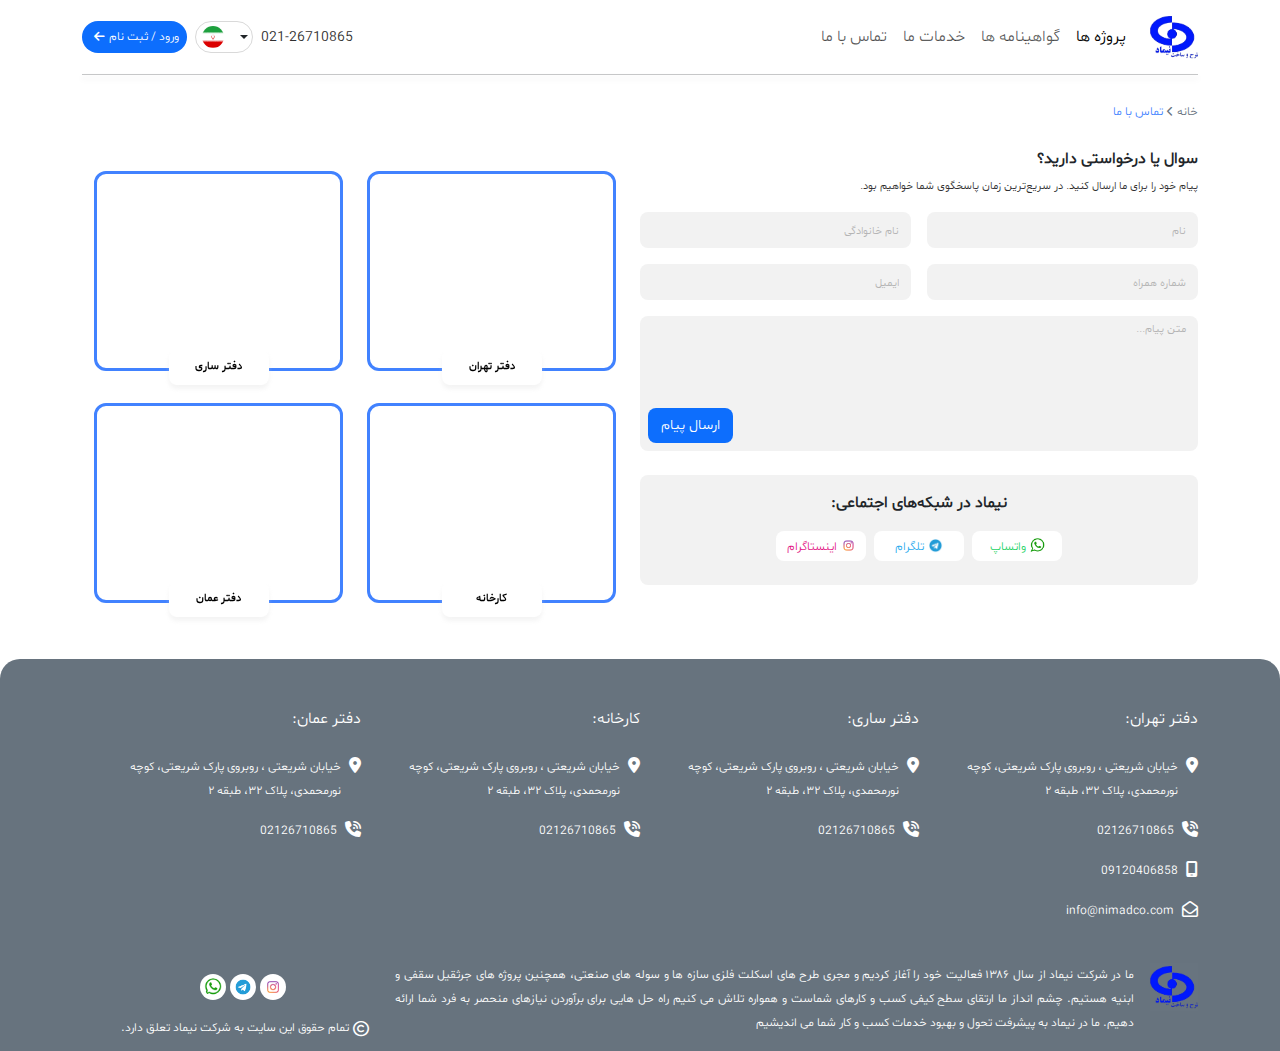
==== commit 6ae81289: "makecontactServicesResponsive" ====
--- a/Nimad/contact.html
+++ b/Nimad/contact.html
@@ -19,7 +19,7 @@
 <body dir="rtl">
   <header>
     <nav class="navbar navbar-expand-lg">
-      <div class="container p-0">
+      <div class="container">
         <a class="navbar-brand navbar-logo" href="#">
           <img src="./assets/img/nimadlogo.png" alt="logo" class="img-fluid logo">
         </a>
@@ -76,13 +76,13 @@
         </div>
       </div>
     </nav>
-    <div class="container p-0">
+    <div class="container">
       <hr class="header-line m-0">
     </div>
   </header>
 
     <section class="mt-4">
-        <div class="container p-0">
+        <div class="container">
             <div class="above-link">
                 <a href="index.html" class="link--color" style="font-size: 12px;">خانه</a>
                 <i class="fa-solid fa-chevron-left" style="font-size: 10px;"></i>
@@ -93,9 +93,9 @@
 
 
     <section class="mt-4">
-        <div class="container p-0">
+        <div class="container">
             <div class="row m-0">
-                <div class="col-12 col-md-6 col-lg-6 col-xl-6 px-0">
+                <div class="col-12 col-sm-12 col-md-12 col-lg-6 col-xl-6 px-0">
                     <strong>سوال یا درخواستی دارید؟</strong>
                     <p style="font-size: 11px;" class="font-color mt-2">پیام خود را برای ما ارسال کنید. در سریع‌ترین زمان پاسخگوی شما خواهیم بود.</p>
 
@@ -144,31 +144,31 @@
 
 
                 </div>
-                <div class="col-12 col-md-6 col-lg-6 col-xl-6 pe-0">
-                    <div class="row m-0 locations">
-                      <div class="col-12 col-md-6 col-lg-6 col-xl-6 no-padding position-relative map-frame">
+                <div class="col-12 col-sm-12 col-md-12 col-lg-6 col-xl-6 pe-0">
+                    <div class="row m-0 locations mt-sm-4 mt-md-4 mt-4">
+                      <div class="col-12 col-md-6 col-lg-6 col-xl-6 position-relative map-frame">
                         <iframe src="https://www.google.com/maps/embed?pb=!1m18!1m12!1m3!1d31740793.665716503!2d44.03292316937886!3d32.427908045393675!2m3!1f0!2f0!3f0!3m2!1i1024!2i768!4f13.1!3m3!1m2!1s0x3f8e0505ed1da971%3A0xa52694586902e38d!2sIran!5e0!3m2!1sen!2s!4v1694692237275!5m2!1sen!2s"
                           width="100%" height="200" style="border:3px solid #4182ff; border-radius: 12px;" allowfullscreen="" loading="lazy" referrerpolicy="no-referrer-when-downgrade"></iframe>
                           <span class="text-black d-flex justify-content-center bg-white rounded-3 font-color">دفتر تهران</span>
                       </div>
-                      <div class="col-12 col-md-6 col-lg-6 col-xl-6 pe-0 no-padding position-relative map-frame custom-margin-second-frame">
+                      <div class="col-12 col-md-6 col-lg-6 col-xl-6 position-relative map-frame mt-md-0 mt-sm-4 mt-4">
                         <iframe src="https://www.google.com/maps/embed?pb=!1m18!1m12!1m3!1d31740793.665716503!2d44.03292316937886!3d32.427908045393675!2m3!1f0!2f0!3f0!3m2!1i1024!2i768!4f13.1!3m3!1m2!1s0x3f8e0505ed1da971%3A0xa52694586902e38d!2sIran!5e0!3m2!1sen!2s!4v1694692237275!5m2!1sen!2s"
                           width="100%" height="200" style="border:3px solid #4182ff; border-radius: 12px;" allowfullscreen="" loading="lazy" referrerpolicy="no-referrer-when-downgrade"></iframe>
                           <span class="text-black d-flex justify-content-center bg-white rounded-3 font-color">دفتر ساری</span>
                       </div>
             
-                      <div class="col-12 col-md-6 col-lg-6 col-xl-6 mt-3 no-padding position-relative map-frame custom-margin">
+                      <div class="col-12 col-md-6 col-lg-6 col-xl-6 position-relative map-frame mt-sm-4 mt-4">
                         <iframe src="https://www.google.com/maps/embed?pb=!1m18!1m12!1m3!1d31740793.665716503!2d44.03292316937886!3d32.427908045393675!2m3!1f0!2f0!3f0!3m2!1i1024!2i768!4f13.1!3m3!1m2!1s0x3f8e0505ed1da971%3A0xa52694586902e38d!2sIran!5e0!3m2!1sen!2s!4v1694692237275!5m2!1sen!2s"
                           width="100%" height="200" style="border:3px solid #4182ff; border-radius: 12px;" allowfullscreen="" loading="lazy" referrerpolicy="no-referrer-when-downgrade"></iframe>
                           <span class="text-black d-flex justify-content-center bg-white rounded-3 font-color">کارخانه‌</span>
                       </div>
-                      <div class="col-12 col-md-6 col-lg-6 col-xl-6 mt-3 pe-0 no-padding position-relative map-frame custom-margin">
+                      <div class="col-12 col-md-6 col-lg-6 col-xl-6 position-relative map-frame mt-sm-4 mt-4">
                         <iframe src="https://www.google.com/maps/embed?pb=!1m18!1m12!1m3!1d31740793.665716503!2d44.03292316937886!3d32.427908045393675!2m3!1f0!2f0!3f0!3m2!1i1024!2i768!4f13.1!3m3!1m2!1s0x3f8e0505ed1da971%3A0xa52694586902e38d!2sIran!5e0!3m2!1sen!2s!4v1694692237275!5m2!1sen!2s"
                           width="100%" height="200" style="border:3px solid #4182ff; border-radius: 12px;" allowfullscreen="" loading="lazy" referrerpolicy="no-referrer-when-downgrade"></iframe>
                           <span class="text-black d-flex justify-content-center bg-white rounded-3 font-color">دفتر عمان</span>
                       </div>
                     </div>
-                  </div>
+                </div>
             </div>
         </div>
 
@@ -184,133 +184,133 @@
 
 
     <footer class="mt-5">
-        <div class="bg--section footer-section">
-          <div class="container p-0">
-            <div class="row footer-content d-flex justify-content-center align-items-start">
-              <div class="col-12 col-md-3 col-lg-3 col-xl-3 mt-5">
-                <span>دفتر تهران:</span>
-                <div class="footer-info d-flex mt-4">
-                  <div class="footer-icon">
-                    <i class="fa-solid fa-location-dot text-white"></i>
-                  </div>
-                  <p class="contact-info mx-2 text-white">
-                    خیابان شریعتی ، روبروی پارک شریعتی، کوچه نورمحمدی، پلاک ۳۲، طبقه ۲
+      <div class="bg--section footer-section">
+        <div class="container">
+          <div class="row w-100 footer-content d-flex justify-content-center align-items-start">
+            <div class="col-12 col-md-3 col-lg-3 col-xl-3 mt-5">
+              <span>دفتر تهران:</span>
+              <div class="footer-info d-flex mt-4">
+                <div class="footer-icon">
+                  <i class="fa-solid fa-location-dot text-white"></i>
+                </div>
+                <p class="contact-info mx-2 text-white">
+                  خیابان شریعتی ، روبروی پارک شریعتی، کوچه نورمحمدی، پلاک ۳۲، طبقه ۲
+                </p>
+              </div>
+              <div class="footer-info d-flex">
+                <div class="footer-icon">
+                  <i class="fa-solid fa-phone-volume text-white"></i>
+                </div>
+                <p class="contact-info mx-2 text-white">
+                  02126710865
+                </p>
+              </div>
+              <div class="footer-info d-flex">
+                <div class="footer-icon">
+                  <i class="fa-solid fa-mobile-screen text-white"></i>
+                </div>
+                <p class="contact-info mx-2 text-white">
+                  09120406858
+                </p>
+              </div>
+              <div class="footer-info d-flex">
+                <div class="footer-icon">
+                  <i class="fa-regular fa-envelope-open text-white"></i>
+                </div>
+                <p class="contact-info mx-2 text-justify text-white">
+                  info@nimadco.com
+                </p>
+              </div>
+            </div>
+            <div class="col-12 col-md-3 col-lg-3 col-xl-3 mt-5">
+              <span>دفتر ساری:</span>
+              <div class="footer-info d-flex mt-4">
+                <div class="footer-icon">
+                  <i class="fa-solid fa-location-dot text-white"></i>
+                </div>
+                <p class="contact-info mx-2 text-white">
+                  خیابان شریعتی ، روبروی پارک شریعتی، کوچه نورمحمدی، پلاک ۳۲، طبقه ۲
+                </p>
+              </div>
+              <div class="footer-info d-flex">
+                <div class="footer-icon">
+                  <i class="fa-solid fa-phone-volume text-white"></i>
+                </div>
+                <p class="contact-info mx-2 text-white">
+                  02126710865
+                </p>
+              </div>
+            </div>
+            <div class="col-12 col-md-3 col-lg-3 col-xl-3 mt-5">
+              <span>کارخانه‌:</span>
+              <div class="footer-info d-flex mt-4">
+                <div class="footer-icon">
+                  <i class="fa-solid fa-location-dot text-white"></i>
+                </div>
+                <p class="contact-info mx-2 text-white">
+                  خیابان شریعتی ، روبروی پارک شریعتی، کوچه نورمحمدی، پلاک ۳۲، طبقه ۲
+                </p>
+              </div>
+              <div class="footer-info d-flex">
+                <div class="footer-icon">
+                  <i class="fa-solid fa-phone-volume text-white"></i>
+                </div>
+                <p class="contact-info mx-2 text-white">
+                  02126710865
+                </p>
+              </div>
+            </div>
+            <div class="col-12 col-md-3 col-lg-3 col-xl-3 mt-5">
+              <span>دفتر عمان:</span>
+              <div class="footer-info d-flex mt-4">
+                <div class="footer-icon">
+                  <i class="fa-solid fa-location-dot icon-color text-white"></i>
+                </div>
+                <p class="contact-info mx-2 text-white">
+                  خیابان شریعتی ، روبروی پارک شریعتی، کوچه نورمحمدی، پلاک ۳۲، طبقه ۲
+                </p>
+              </div>
+              <div class="footer-info d-flex">
+                <div class="footer-icon">
+                  <i class="fa-solid fa-phone-volume text-white"></i>
+                </div>
+                <p class="contact-info mx-2 text-white">
+                  02126710865
+                </p>
+              </div>
+            </div>
+  
+            <div class="footer-about mt-4 d-flex flex-column flex-md-row align-items-center">
+              <div class="col-12 col-md-9 col-lg-9 col-xl-9">
+                <div class="footer-logo d-flex">
+                  <img src="/Nimad/assets/img/nimadlogo.png" alt="footer-logo" srcset="" class="footer-logo-img">
+                  <p class="text-white mx-3">
+                    ما در شرکت نیماد از سال ۱۳۸۶ فعالیت خود را آغاز کردیم و مجری طرح های اسکلت فلزی سازه ها و سوله های صنعتی، همچنین پروژه های جرثقیل سقفی و ابنیه هستیم. چشم انداز ما ارتقای سطح کیفی کسب و کارهای شماست و همواره تلاش می کنیم راه حل هایی برای برآوردن نیازهای منحصر به فرد شما ارائه دهیم. ما در نیماد به پیشرفت تحول و بهبود خدمات کسب و کار شما می اندیشیم
                   </p>
                 </div>
-                <div class="footer-info d-flex">
-                  <div class="footer-icon">
-                    <i class="fa-solid fa-phone-volume text-white"></i>
-                  </div>
-                  <p class="contact-info mx-2 text-white">
-                    02126710865
-                  </p>
-                </div>
-                <div class="footer-info d-flex">
-                  <div class="footer-icon">
-                    <i class="fa-solid fa-mobile-screen text-white"></i>
-                  </div>
-                  <p class="contact-info mx-2 text-white">
-                    09120406858
-                  </p>
-                </div>
-                <div class="footer-info d-flex">
-                  <div class="footer-icon">
-                    <i class="fa-regular fa-envelope-open text-white"></i>
-                  </div>
-                  <p class="contact-info mx-2 text-justify text-white">
-                    info@nimadco.com
-                  </p>
-                </div>
-              </div>
-              <div class="col-12 col-md-3 col-lg-3 col-xl-3 mt-5">
-                <span>دفتر ساری:</span>
-                <div class="footer-info d-flex mt-4">
-                  <div class="footer-icon">
-                    <i class="fa-solid fa-location-dot text-white"></i>
-                  </div>
-                  <p class="contact-info mx-2 text-white">
-                    خیابان شریعتی ، روبروی پارک شریعتی، کوچه نورمحمدی، پلاک ۳۲، طبقه ۲
-                  </p>
-                </div>
-                <div class="footer-info d-flex">
-                  <div class="footer-icon">
-                    <i class="fa-solid fa-phone-volume text-white"></i>
-                  </div>
-                  <p class="contact-info mx-2 text-white">
-                    02126710865
-                  </p>
-                </div>
-              </div>
-              <div class="col-12 col-md-3 col-lg-3 col-xl-3 mt-5">
-                <span>کارخانه‌:</span>
-                <div class="footer-info d-flex mt-4">
-                  <div class="footer-icon">
-                    <i class="fa-solid fa-location-dot text-white"></i>
-                  </div>
-                  <p class="contact-info mx-2 text-white">
-                    خیابان شریعتی ، روبروی پارک شریعتی، کوچه نورمحمدی، پلاک ۳۲، طبقه ۲
-                  </p>
-                </div>
-                <div class="footer-info d-flex">
-                  <div class="footer-icon">
-                    <i class="fa-solid fa-phone-volume text-white"></i>
-                  </div>
-                  <p class="contact-info mx-2 text-white">
-                    02126710865
-                  </p>
-                </div>
-              </div>
-              <div class="col-12 col-md-3 col-lg-3 col-xl-3 mt-5">
-                <span>دفتر عمان:</span>
-                <div class="footer-info d-flex mt-4">
-                  <div class="footer-icon">
-                    <i class="fa-solid fa-location-dot icon-color text-white"></i>
-                  </div>
-                  <p class="contact-info mx-2 text-white">
-                    خیابان شریعتی ، روبروی پارک شریعتی، کوچه نورمحمدی، پلاک ۳۲، طبقه ۲
-                  </p>
-                </div>
-                <div class="footer-info d-flex">
-                  <div class="footer-icon">
-                    <i class="fa-solid fa-phone-volume text-white"></i>
-                  </div>
-                  <p class="contact-info mx-2 text-white">
-                    02126710865
-                  </p>
-                </div>
-              </div>
-    
-              <div class="footer-about mt-4 d-flex flex-column flex-sm-row align-items-center">
-                <div class="col-12 col-md-9 col-lg-9 col-xl-9">
-                  <div class="footer-logo d-flex">
-                    <img src="/Nimad/assets/img/nimadlogo.png" alt="footer-logo" srcset="" class="footer-logo-img">
-                    <p class="text-white mx-3">
-                      ما در شرکت نیماد از سال ۱۳۸۶ فعالیت خود را آغاز کردیم و مجری طرح های اسکلت فلزی سازه ها و سوله های صنعتی، همچنین پروژه های جرثقیل سقفی و ابنیه هستیم. چشم انداز ما ارتقای سطح کیفی کسب و کارهای شماست و همواره تلاش می کنیم راه حل هایی برای برآوردن نیازهای منحصر به فرد شما ارائه دهیم. ما در نیماد به پیشرفت تحول و بهبود خدمات کسب و کار شما می اندیشیم
-                    </p>
-                  </div>
-                </div>
-                <div class="col-12 col-md-3 col-lg-3 col-xl-3 d-flex flex-column align-items-center gap-2">
-                  <div class="footer-socila-media ">
-                    <a href="#">
-                      <img src="/Nimad/assets/img/instagram.png" alt="instagram" class="bg-white rounded-circle p-1">
-                    </a>
-                    <a href="#">
-                      <img src="/Nimad/assets/img/Telegram.png" alt="telegram" class="bg-white rounded-circle p-1">
-                    </a>
-                    <a href="#">
-                      <img src="/Nimad/assets/img/Whatsapp.png" alt="whatsapp" class="bg-white rounded-circle p-1">
-                    </a>
-                  </div>
-                  <div class="copy-write-txt text-center mt-2 d-flex align-items-center">
-                    <i class="fa-regular fa-copyright text-white"></i>
-                    <span class="copy-write mx-1">تمام حقوق این سایت به شرکت نیماد تعلق دارد.</span>
-                  </div>
+              </div>
+              <div class="col-12 col-md-3 col-lg-3 col-xl-3 d-flex flex-column align-items-center gap-2">
+                <div class="footer-socila-media ">
+                  <a href="#">
+                    <img src="/Nimad/assets/img/instagram.png" alt="instagram" class="bg-white rounded-circle p-1">
+                  </a>
+                  <a href="#">
+                    <img src="/Nimad/assets/img/Telegram.png" alt="telegram" class="bg-white rounded-circle p-1">
+                  </a>
+                  <a href="#">
+                    <img src="/Nimad/assets/img/Whatsapp.png" alt="whatsapp" class="bg-white rounded-circle p-1">
+                  </a>
+                </div>
+                <div class="copy-write-txt text-center mt-2 d-flex align-items-center">
+                  <i class="fa-regular fa-copyright text-white"></i>
+                  <span class="copy-write mx-1">تمام حقوق این سایت به شرکت نیماد تعلق دارد.</span>
                 </div>
               </div>
             </div>
           </div>
         </div>
-    </footer>
+      </div>
+  </footer>
       
       
     <script src="./assets/scripts/bootstrap.bundle.min.js"></script>
--- a/Nimad/assets/css/style.css
+++ b/Nimad/assets/css/style.css
@@ -155,9 +155,9 @@
 }
 
 .about-section p {
-    font-size: 12px;
+    font-size: 13px;
     color: var(--content-color);
-    line-height: normal;
+    line-height: 1.5rem;
     text-align: justify;
     font-family: var(--font-family);
 
@@ -674,9 +674,6 @@
    background-color: var(--input-bg);
 }
 
-.req-modal{
-    width: 30% !important;
-}
 
 .services-rounded-circle{
     top: calc(50% - 25px);
@@ -698,9 +695,6 @@
     height: 30px;
 }
 
-.reverse-services-row{
-    margin-top: 8rem;
-}
 
 .view-project-btn{
     top:calc(50% - 15px);
@@ -747,25 +741,11 @@
 
 
 @media only screen and (max-width: 768px) {
-    .no-padding {
-        padding: 0 !important;
-    }
-
-    .locations {
-        margin-top: 3rem !important;
-    }
-
-    .custom-margin-second-frame {
-        margin-top: 2rem !important;
-    }
-
 
     .h-md-auto {
         height: auto !important;
     }
-
-
-
+    
     .request-from .form .input-form,
     .request-from .request-from-dropdown button,
     .request-from .request-from-dropdown {
